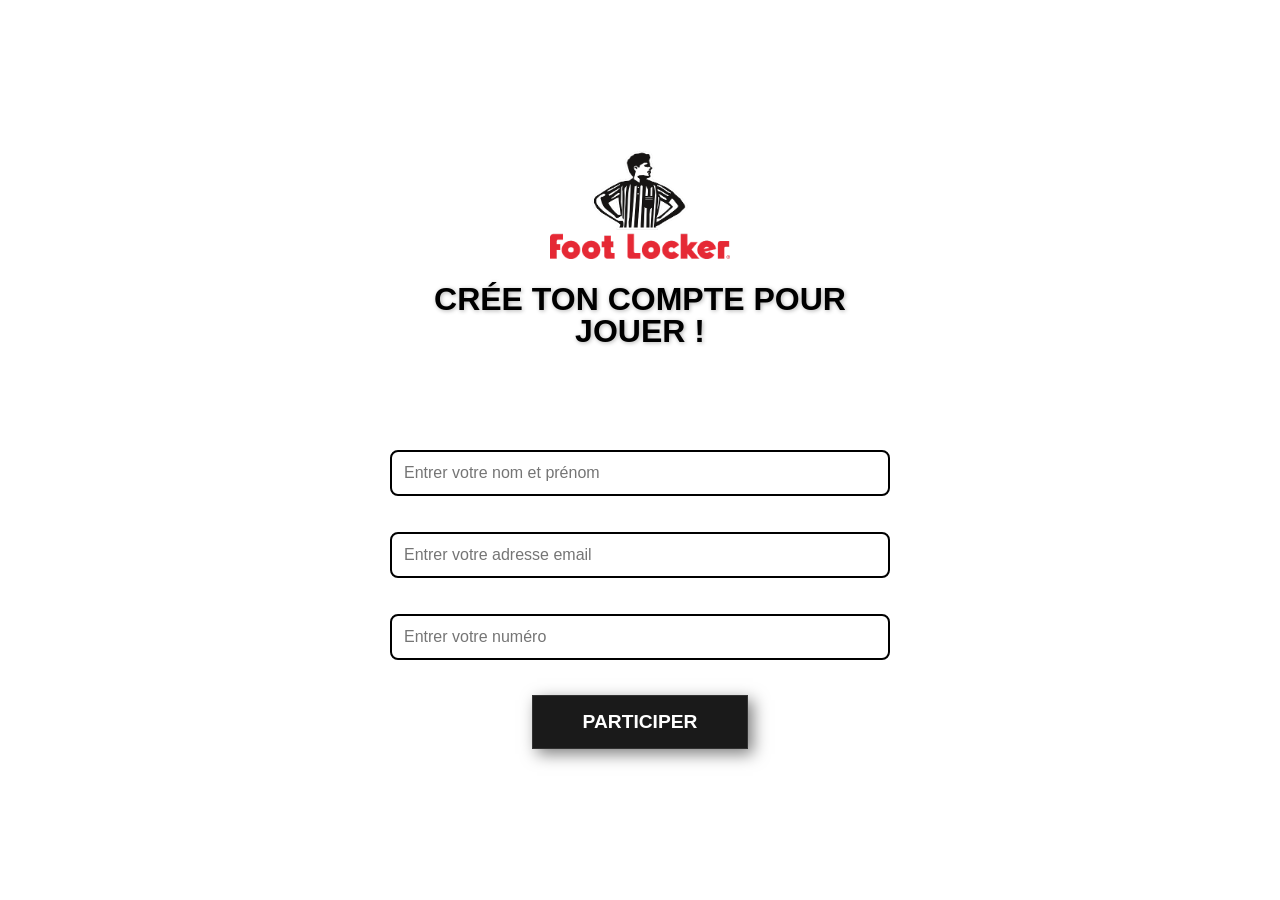
==== page2.html @ f215eb82 "style: update subtitle font-size and change background" ====
<!DOCTYPE html>
<html lang="fr">
<head>
    <meta charset="UTF-8">
    <title>Foot Locker - Jeu</title>
    <link rel="stylesheet" href="./style.css">
</head>
<body>
    <div class="container">
        <div class="logo-section">
            <img src="./logo.png" alt="Foot Locker Logo" class="logo">
        </div>

        <h1>CRÉE TON COMPTE POUR JOUER !</h1>
        <p class="subtitle">Tentez de gagner une belle réduction sur un article de la nouvelle collection footlocker de votre choix.</p>

        <form id="registration-form">
            <div class="input-group">
                <label>Nom et prénom :</label>
                <input type="text" placeholder="Entrer votre nom et prénom" required>
            </div>

            <div class="input-group">
                <label>Email :</label>
                <input type="email" placeholder="Entrer votre adresse email" required>
            </div>

            <div class="input-group">
                <label>Nom votre numéro :</label>
                <input type="tel" placeholder="Entrer votre numéro" required>
            </div>

            <button type="submit" class="btn-participer">PARTICIPER</button>
        </form>
    </div>
</body>
</html>
---- style.css ----
body, html {
    margin: 0;
    padding: 0;
    height: 100%;
    font-family: 'Arial', sans-serif;
}

body {
    /* Utilisation du nom exact de ton image de fond */
    background-image: url('./background.png');
    background-size: cover;
    background-position: center;
    background-repeat: no-repeat;
    background-attachment: fixed;
    
    display: flex;
    justify-content: center;
    align-items: center;
}

.main-wrapper {
    width: 90%;
    max-width: 400px;
    text-align: center;
    display: flex;
    flex-direction: column;
    align-items: center;
    /* Un petit fond semi-transparent pour aider à lire le texte si besoin */
    background-color: rgba(255, 255, 255, 0.1); 
    padding: 20px;
    border-radius: 20px;
}

.main-logo {
    width: 160px; /* Taille ajustée pour ton logo */
    height: auto;
    margin-bottom: 30px;
}

h1 {
    color: #000;
    font-size: 3rem;
    line-height: 1;
    margin: 0;
    font-weight: 900;
}

.text-content p {
    color: #333;
    font-weight: bold;
    margin-top: 10px;
    font-size: 1.1rem;
}

.form-container {
    width: 100%;
    margin-top: 30px;
    display: flex;
    flex-direction: column;
    gap: 15px;
}

.input-mail {
    width: 100%;
    padding: 15px;
    border-radius: 25px;
    border: none;
    background-color: #e0d8d8;
    text-align: center;
    font-size: 1rem;
    box-sizing: border-box;
}

.btn-play {
    width: 100%;
    padding: 18px 0;
    border-radius: 15px;
    background-color: #ff2b2b;
    color: white;
    font-weight: bold;
    font-size: 1.1rem;
    text-align: center;
    text-decoration: none;
    text-transform: uppercase;
    box-shadow: 0 4px 6px rgba(0,0,0,0.2);
    display: block;
}

.help-link {
    margin-top: 40px;
    color: #333;
    text-decoration: none;
    font-size: 0.9rem;
    font-weight: bold;
}
/*page2*/
body {

    margin: 0;
    font-family: 'Arial', sans-serif;
    /* Utilisation de ton image de fond */
    background-image: url('./background.png');
    background-size: cover;
    background-position: center;
    background-attachment: fixed;
    
    height: 100vh;
    display: flex;
    justify-content: center;
    align-items: center;
    color: white;
    text-align: center;
}

.container {
    width: 90%;
    max-width: 500px;
    padding: 20px;
}

.logo {
    width: 180px; /* Taille du logo Foot Locker */
    margin-bottom: 20px;
}

h1 {
    font-size: 2rem;
    font-weight: bold;
    text-transform: uppercase;
    margin-bottom: 10px;
    text-shadow: 1px 1px 4px rgba(0,0,0,0.3);
}

.subtitle {
    font-size: 1,90rem;
    margin-bottom: 30px;
    color: #ffffff;
}

.input-group {
    text-align: left;
    margin-bottom: 15px;
}

label {
    display: block;
    font-weight: bold;
    font-size: 0.9rem;
    margin-bottom: 5px;
    color: #fff;
}

input {
    width: 100%;
    padding: 12px;
    border-radius: 8px;
    border: 2px solid #000;
    font-size: 1rem;
    box-sizing: border-box;
}

.btn-participer {
    background-color: #1a1a1a;
    color: white;
    border: 1px solid #333;
    padding: 15px 50px;
    font-size: 1.2rem;
    font-weight: bold;
    cursor: pointer;
    margin-top: 20px;
    box-shadow: 5px 5px 15px rgba(0,0,0,0.5);
    transition: 0.3s;
}

.btn-participer:hover {
    background-color: #333;
    transform: scale(1.05);
}
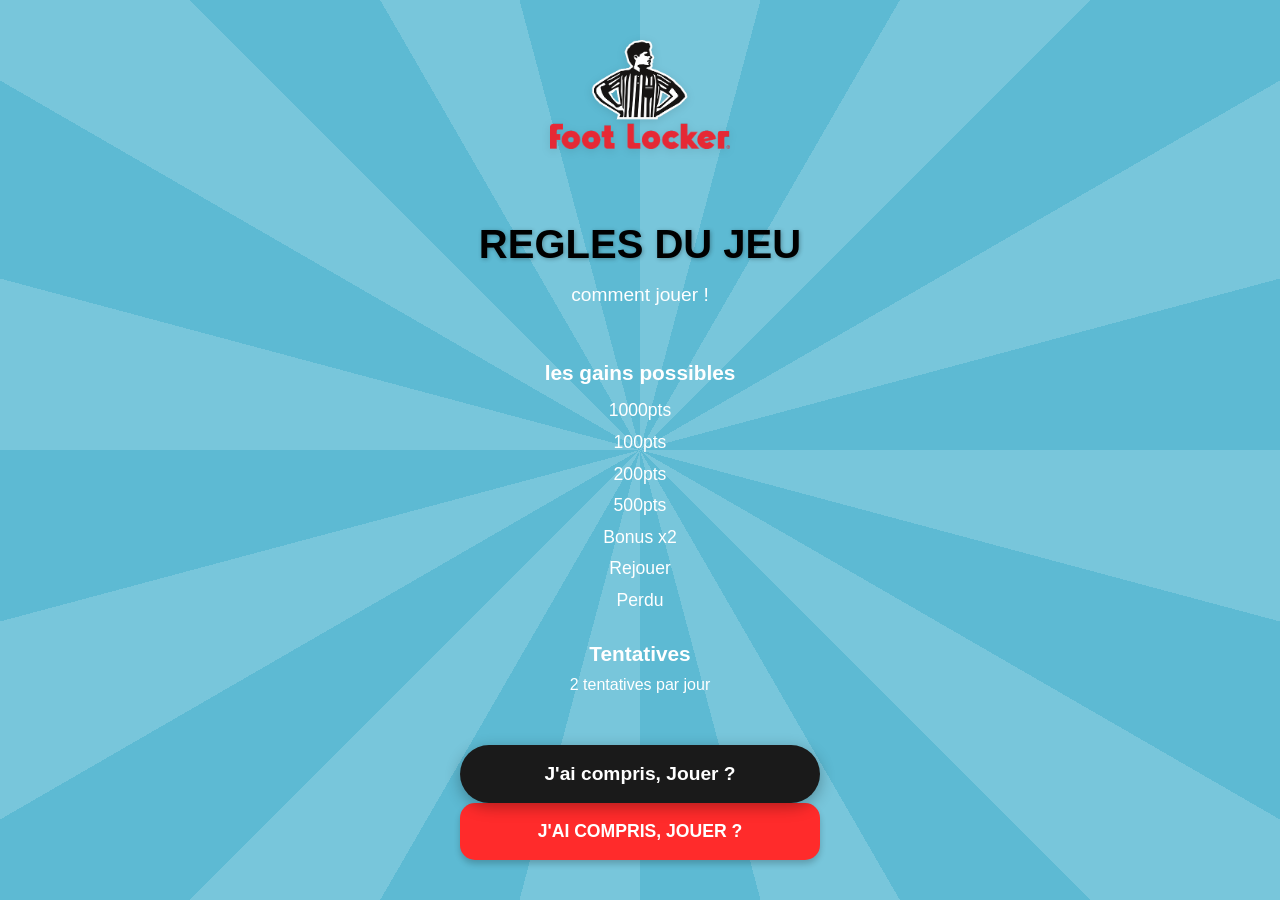
==== commit 693ac0ea: "feat: ajout d'un lien vers une page" ====
--- a/page2.html
+++ b/page2.html
@@ -2,36 +2,43 @@
 <html lang="fr">
 <head>
     <meta charset="UTF-8">
+    <meta name="viewport" content="width=device-width, initial-scale=1.0">
     <title>Foot Locker - Jeu</title>
-    <link rel="stylesheet" href="./style.css">
+    <link rel="stylesheet" href="style.css">
 </head>
 <body>
-    <div class="container">
-        <div class="logo-section">
-            <img src="./logo.png" alt="Foot Locker Logo" class="logo">
-        </div>
+    <div class="main-wrapper">
+        <header class="header">
+            <img src="./logo.png" alt="Foot Locker" class="logo">
+        </header>
 
-        <h1>CRÉE TON COMPTE POUR JOUER !</h1>
-        <p class="subtitle">Tentez de gagner une belle réduction sur un article de la nouvelle collection footlocker de votre choix.</p>
+        <main class="content-area">
+            <h1 class="title">REGLES DU JEU</h1>
+            <p class="subtitle">comment jouer !</p>
 
-        <form id="registration-form">
-            <div class="input-group">
-                <label>Nom et prénom :</label>
-                <input type="text" placeholder="Entrer votre nom et prénom" required>
+            <div class="info-block">
+                <h2 class="section-label">les gains possibles</h2>
+                <ul class="rewards-list">
+                    <li>1000pts</li>
+                    <li>100pts</li>
+                    <li>200pts</li>
+                    <li>500pts</li>
+                    <li>Bonus x2</li>
+                    <li>Rejouer</li>
+                    <li>Perdu</li>
+                </ul>
             </div>
 
-            <div class="input-group">
-                <label>Email :</label>
-                <input type="email" placeholder="Entrer votre adresse email" required>
+            <div class="info-block">
+                <h2 class="section-label">Tentatives</h2>
+                <p class="attempts-text">2 tentatives par jour</p>
             </div>
+        </main>
 
-            <div class="input-group">
-                <label>Nom votre numéro :</label>
-                <input type="tel" placeholder="Entrer votre numéro" required>
-            </div>
-
-            <button type="submit" class="btn-participer">PARTICIPER</button>
-        </form>
+        <footer class="footer">
+            <button class="play-button">J'ai compris, Jouer ?</button>
+        </footer>
+        <a href="page3.html" class="btn-play">J'ai compris, jouer ?</a>
     </div>
 </body>
 </html>
--- a/style.css
+++ b/style.css
@@ -1,21 +1,18 @@
-body, html {
-    margin: 0;
-    padding: 0;
-    height: 100%;
-    font-family: 'Arial', sans-serif;
-}
 
 body {
-    /* Utilisation du nom exact de ton image de fond */
+    font-family: Arial, sans-serif;
+    /* utilisation de ton image de fond */
     background-image: url('./background.png');
     background-size: cover;
     background-position: center;
-    background-repeat: no-repeat;
     background-attachment: fixed;
     
+    height: 100vh;
     display: flex;
     justify-content: center;
     align-items: center;
+    color: white;
+    text-align: center;
 }
 
 .main-wrapper {
@@ -25,10 +22,13 @@
     display: flex;
     flex-direction: column;
     align-items: center;
-    /* Un petit fond semi-transparent pour aider à lire le texte si besoin */
-    background-color: rgba(255, 255, 255, 0.1); 
+    
+    /* On force l'absence de fond et de bordure */
+    background: transparent !important; 
+    border: none !important;
+    box-shadow: none !important;
+    
     padding: 20px;
-    border-radius: 20px;
 }
 
 .main-logo {
@@ -94,6 +94,131 @@
     font-weight: bold;
 }
 /*page2*/
+* {
+    margin: 0;
+    padding: 0;
+    box-sizing: border-box;
+    font-family: 'Arial Black', Gadget, sans-serif;
+}
+
+body, html {
+     
+    height: 100%;
+    width: 100%;
+    margin: 0; /* Important pour enlever les bords blancs */
+    overflow: hidden;
+    
+    /* Copie ICI ton code de background (les rayons bleus) */
+    background: repeating-conic-gradient(
+        from 0deg at 50% 50%,
+        #78c6db 0deg 15deg,
+        #5dbad3 15deg 30deg
+    );
+}
+
+
+.main-wrapper {
+    width: 100%;
+    height: 100vh;
+    display: flex;
+    flex-direction: column;
+    align-items: center;
+    justify-content: space-between;
+    padding: 40px 20px;
+    
+    /* Arrière-plan rayons sur TOUT l'écran */
+    background: repeating-conic-gradient(
+        from 0deg at 50% 50%,
+        #78c6db 0deg 10deg,
+        #5dbad3 10deg 20deg
+    );
+    position: relative;
+}
+
+/* Texture granuleuse sur tout l'écran */
+.main-wrapper::before {
+    content: "";
+    position: absolute;
+    top: 0; left: 0; right: 0; bottom: 0;
+    background-image: url('./background.png');
+    opacity: 0.2;
+    pointer-events: none;
+}
+
+.header, .content-area, .footer {
+    z-index: 2; /* Pour passer au dessus de la texture */
+}
+
+.logo {
+    width: 140px;
+    filter: drop-shadow(0 2px 4px rgba(0,0,0,0.1));
+}
+
+.content-area {
+    text-align: center;
+    flex-grow: 1;
+    display: flex;
+    flex-direction: column;
+    justify-content: center;
+    gap: 25px;
+}
+
+.title {
+    font-size: 2.5rem;
+    color: #000;
+    text-transform: uppercase;
+}
+
+.subtitle {
+    font-size: 1.2rem;
+    margin-top: -15px;
+}
+
+.section-label {
+    font-size: 1.3rem;
+    margin-bottom: 10px;
+}
+
+.rewards-list {
+    list-style: none;
+    line-height: 1.8;
+    font-size: 1.1rem;
+}
+
+.attempts-text {
+    font-size: 1rem;
+}
+
+.footer {
+    width: 100%;
+    max-width: 400px;
+}
+
+.play-button {
+    width: 100%;
+    padding: 18px;
+    background-color: #1a1a1a;
+    color: white;
+    border: none;
+    border-radius: 40px;
+    font-size: 1.2rem;
+    font-weight: bold;
+    cursor: pointer;
+    box-shadow: 0 4px 15px rgba(0,0,0,0.3);
+    transition: transform 0.2s ease;
+}
+
+.play-button:hover {
+    transform: scale(1.03);
+}
+
+/* Ajustement pour les petits écrans mobiles */
+@media (max-height: 700px) {
+    .title { font-size: 1.8rem; }
+    .content-area { gap: 15px; }
+    .logo { width: 100px; }
+}
+/*page3*/
 body {
 
     margin: 0;
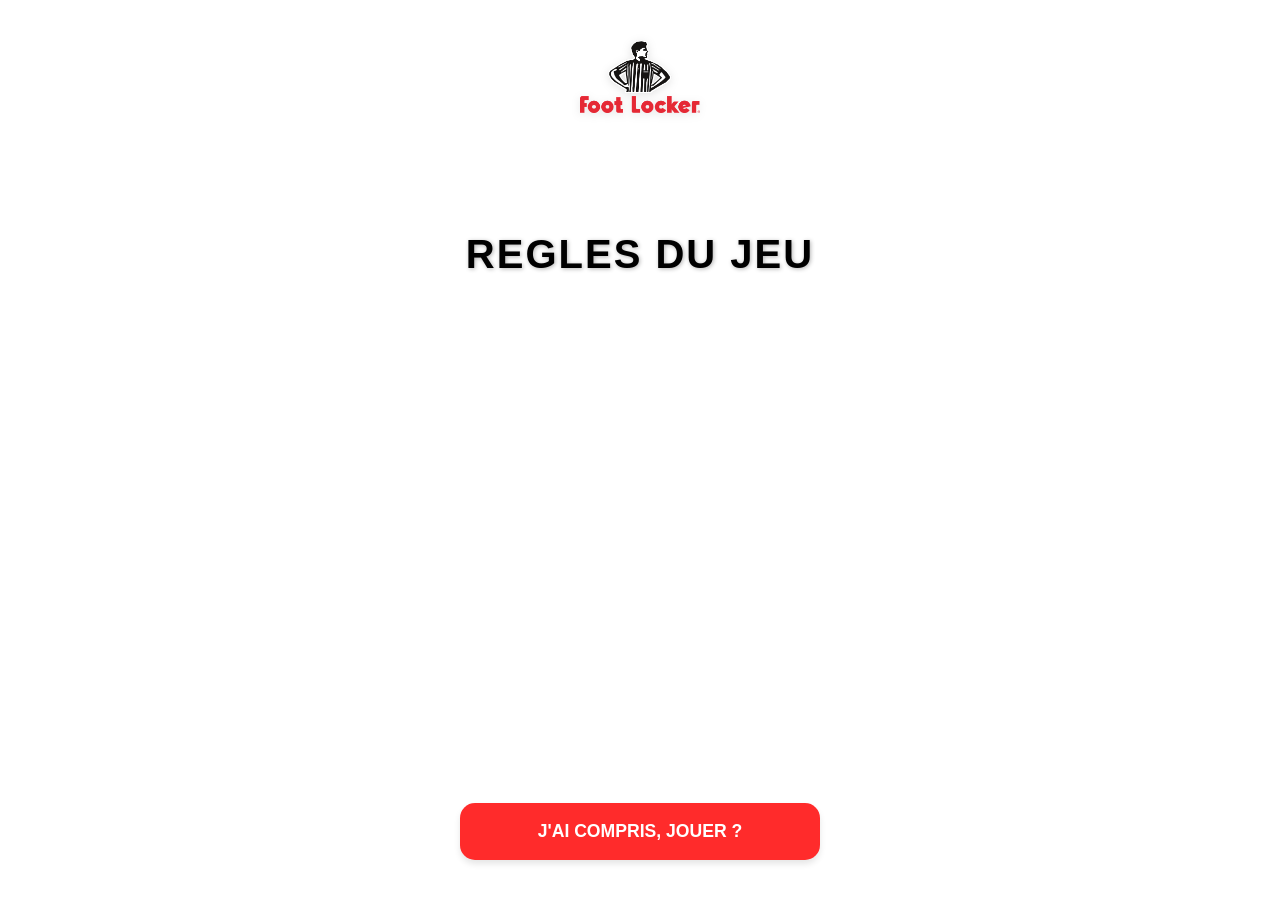
==== commit 7cb24a18: "ajout des bacground" ====
--- a/page2.html
+++ b/page2.html
@@ -5,6 +5,7 @@
     <meta name="viewport" content="width=device-width, initial-scale=1.0">
     <title>Foot Locker - Jeu</title>
     <link rel="stylesheet" href="style.css">
+    <link rel="preload" as="image" href="./background.png">
 </head>
 <body>
     <div class="main-wrapper">
@@ -36,7 +37,7 @@
         </main>
 
         <footer class="footer">
-            <button class="play-button">J'ai compris, Jouer ?</button>
+            
         </footer>
         <a href="page3.html" class="btn-play">J'ai compris, jouer ?</a>
     </div>
--- a/style.css
+++ b/style.css
@@ -1,5 +1,5 @@
-
 body {
+    margin: 0%;
     font-family: Arial, sans-serif;
     /* utilisation de ton image de fond */
     background-image: url('./background.png');
@@ -300,4 +300,408 @@
 .btn-participer:hover {
     background-color: #333;
     transform: scale(1.05);
-} +} 
+/*page4*/
+body, html {
+    margin: 0;
+    padding: 0;
+    height: 100%;
+    font-family: 'Arial', sans-serif;
+}
+
+body {
+    /* Ton fond bleu à rayons */
+    background-image: url('./background.png');
+    background-size: cover;
+    background-position: center;
+    background-attachment: fixed;
+    display: flex;
+    justify-content: center;
+    align-items: center;
+}
+
+.main-wrapper {
+    width: 90%;
+    max-width: 400px;
+    text-align: center;
+    display: flex;
+    flex-direction: column;
+    align-items: center;
+}
+
+.main-logo {
+    width: 140px;
+    margin-bottom: 50px;
+}
+
+h1 {
+    color: #000;
+    font-size: 3rem;
+    line-height: 1;
+    margin: 0;
+    font-weight: 900;
+    text-transform: none; /* Pour garder "Roue chanceuse" tel quel */
+}
+
+.text-content p {
+    color: #333;
+    font-weight: bold;
+    margin-top: 10px;
+    font-size: 1.1rem;
+}
+
+.form-container {
+    width: 100%;
+    margin-top: 40px;
+    display: flex;
+    flex-direction: column;
+    gap: 15px;
+}
+
+/* Champ Mail (gris clair arrondi) */
+.input-mail {
+    width: 100%;
+    padding: 15px;
+    border-radius: 25px;
+    border: none;
+    background-color: #e0d8d8; /* Gris clair comme sur l'image */
+    text-align: center;
+    font-size: 1rem;
+    box-sizing: border-box;
+}
+
+/* Bouton rouge */
+.btn-play {
+    width: 100%;
+    padding: 18px;
+    border-radius: 15px;
+    border: none;
+    background-color: #ff2b2b; /* Rouge vif */
+    color: white;
+    font-weight: bold;
+    font-size: 1.1rem;
+    cursor: pointer;
+    text-transform: uppercase;
+    box-shadow: 0 4px 6px rgba(0,0,0,0.1);
+}
+
+.help-link {
+    margin-top: 60px;
+    color: #333;
+    text-decoration: none;
+    font-size: 0.9rem;
+    font-weight: bold;
+}
+/*page2 */
+body {
+
+    margin: 0;
+    font-family: 'Arial', sans-serif;
+    /* Utilisation de ton image de fond */
+    background-image: url('image/Background.png');
+    background-size: cover;
+    background-position: center;
+    background-attachment: fixed;
+    
+    height: 100vh;
+    display: flex;
+    justify-content: center;
+    align-items: center;
+    color: white;
+    text-align: center;
+}
+
+.container {
+    width: 90%;
+    max-width: 500px;
+    padding: 20px;
+}
+
+.logo {
+    width: 180px; /* Taille du logo Foot Locker */
+    margin-bottom: 20px;
+}
+
+h1 {
+    font-size: 2rem;
+    font-weight: bold;
+    text-transform: uppercase;
+    margin-bottom: 10px;
+    text-shadow: 1px 1px 4px rgba(0,0,0,0.3);
+}
+
+.subtitle {
+    font-size: 0.85rem;
+    margin-bottom: 30px;
+}
+
+.input-group {
+    text-align: left;
+    margin-bottom: 15px;
+}
+
+label {
+    display: block;
+    font-weight: bold;
+    font-size: 0.9rem;
+    margin-bottom: 5px;
+    color: #fff;
+}
+
+input {
+    width: 100%;
+    padding: 12px;
+    border-radius: 8px;
+    border: 2px solid #000;
+    font-size: 1rem;
+    box-sizing: border-box;
+}
+
+.btn-participer {
+    background-color: #1a1a1a;
+    color: white;
+    border: 1px solid #333;
+    padding: 15px 50px;
+    font-size: 1.2rem;
+    font-weight: bold;
+    cursor: pointer;
+    margin-top: 20px;
+    box-shadow: 5px 5px 15px rgba(0,0,0,0.5);
+    transition: 0.3s;
+}
+
+.btn-participer:hover {
+    background-color: #333;
+    transform: scale(1.05);
+} 
+/*page3*/
+body, html {
+    margin: 0;
+    padding: 0;
+    height: 100%;
+    font-family: 'Arial', sans-serif;
+}
+
+body {
+    /* Ton image de fond à rayons */
+    background-image: url('./background.png');
+    background-size: cover;
+    background-position: center;
+    background-attachment: fixed;
+    display: flex;
+    justify-content: center;
+    align-items: center;
+    color: white; /* Pour que le texte "Bonne chance" soit visible sur le bleu */
+}
+
+.container {
+    width: 90%;
+    max-width: 400px;
+    text-align: center;
+    display: flex;
+    flex-direction: column;
+    align-items: center;
+    gap: 30px; /* Espace entre le logo, la roue et le bouton */
+}
+
+.logo {
+    width: 150px;
+    height: auto;
+}
+
+.roue-img {
+    width: 280px; /* Ajuste la taille de la roue ici */
+    height: auto;
+    /* Petit effet d'ombre pour que la roue ressorte sur le fond bleu */
+    filter: drop-shadow(0px 5px 15px rgba(0,0,0,0.3));
+}
+
+.btn-spin {
+    background-color: #26ff71; /* Le vert fluo de ton image */
+    color: #000;
+    border: none;
+    padding: 18px 40px;
+    font-size: 1.2rem;
+    font-weight: bold;
+    border-radius: 12px;
+    cursor: pointer;
+    text-transform: uppercase;
+    width: 100%;
+    box-shadow: 0px 4px 10px rgba(0,0,0,0.2);
+}
+
+.luck-text {
+    margin-top: 15px;
+    font-style: italic;
+    font-weight: bold;
+    font-size: 1rem;
+    text-shadow: 1px 1px 2px rgba(0,0,0,0.5);
+}
+/*page5*/
+/* 1. Reset de base et Arrière-plan */
+body, html {
+    margin: 0;
+    padding: 0;
+    height: 100%;
+    font-family: 'Arial Black', sans-serif;
+    /* Remplace l'URL par le chemin de ton image à rayons bleus */
+    background: url('./background.png') no-repeat center center fixed;
+    background-size: cover;
+}
+
+/* 2. Le conteneur principal (Transparent et Plein écran) */
+.game-overlay {
+    display: flex;
+    flex-direction: column;
+    justify-content: center;
+    align-items: center;
+    height: 100vh;
+    width: 100%;
+    background: rgba(0, 0, 0, 0); /* Totalement transparent */
+    text-align: center;
+    color: #1a1a1a; /* Couleur du texte */
+}
+
+/* 3. Style du contenu */
+h1 {
+    font-size: 3rem;
+    margin-bottom: 20px;
+    letter-spacing: 2px;
+}
+
+.emoji {
+    font-size: 80px;
+    margin-bottom: 30px;
+}
+
+.stats p {
+    font-size: 1.2rem;
+    margin: 10px 0;
+}
+
+/* 4. Les Boutons */
+.actions {
+    margin-top: 40px;
+    display: flex;
+    gap: 15px;
+    align-items: center;
+}
+
+.btn-replay {
+    background-color: #FF3B30; /* Rouge vif */
+    color: white;
+    border: none;
+    padding: 15px 40px;
+    font-weight: bold;
+    border-radius: 8px;
+    cursor: pointer;
+    font-size: 1.2rem;
+    transition: transform 0.2s;
+}
+
+.btn-ranking {
+    background-color: #D1D1D1; /* Gris clair */
+    color: #333;
+    border: none;
+    padding: 10px 20px;
+    border-radius: 8px;
+    cursor: pointer;
+    font-size: 0.9rem;
+    max-width: 100px;
+    line-height: 1.2;
+}
+
+.btn-replay:hover {
+    transform: scale(1.05);
+}
+
+.logo {
+    width: 150px;
+    margin-bottom: 20px;
+}
+/*page6*/
+/* Suppression des marges par défaut */
+* {
+    margin: 0;
+    padding: 0;
+    box-sizing: border-box;
+}
+
+body, html {
+    height: 100%;
+    font-family: Arial, sans-serif;
+}
+
+/* Le conteneur avec l'image à rayons bleus */
+.game-screen {
+    width: 100%;
+    height: 100vh;
+    /* Remplace 'fond-rayons.jpg' par ton image */
+    background: url('./background.png') no-repeat center center;
+    background-size: cover;
+    display: flex;
+    justify-content: center;
+    align-items: center;
+}
+
+/* On enlève la couleur de fond ici pour que ce soit transparent */
+.content {
+    text-align: center;
+    width: 100%;
+    max-width: 400px;
+    padding: 20px;
+    background: transparent; /* Suppression du bloc bleu foncé */
+}
+
+.logo {
+    width: 120px;
+    margin-bottom: 20px;
+}
+
+.message {
+    font-size: 24px;
+    font-weight: bold;
+    margin-bottom: 5px;
+}
+
+.points {
+    font-size: 22px;
+    font-weight: bold;
+    margin-bottom: 40px;
+}
+
+.stats p {
+    font-size: 18px;
+    margin: 5px 0;
+    color: #333;
+}
+
+/* Style des boutons en bas */
+.buttons-container {
+    margin-top: 50px;
+    display: flex;
+    justify-content: space-around;
+    padding: 0 10px;
+}
+
+.btn-rejouer {
+    background-color: #28a745; /* Vert comme sur l'image */
+    color: white;
+    border: none;
+    padding: 12px 25px;
+    border-radius: 10px;
+    font-weight: bold;
+    font-size: 16px;
+    cursor: pointer;
+}
+
+.btn-classement {
+    background-color: #c0c0c0; /* Gris comme sur l'image */
+    color: white;
+    border: none;
+    padding: 12px 25px;
+    border-radius: 10px;
+    font-weight: bold;
+    font-size: 14px;
+    cursor: pointer;
+}
